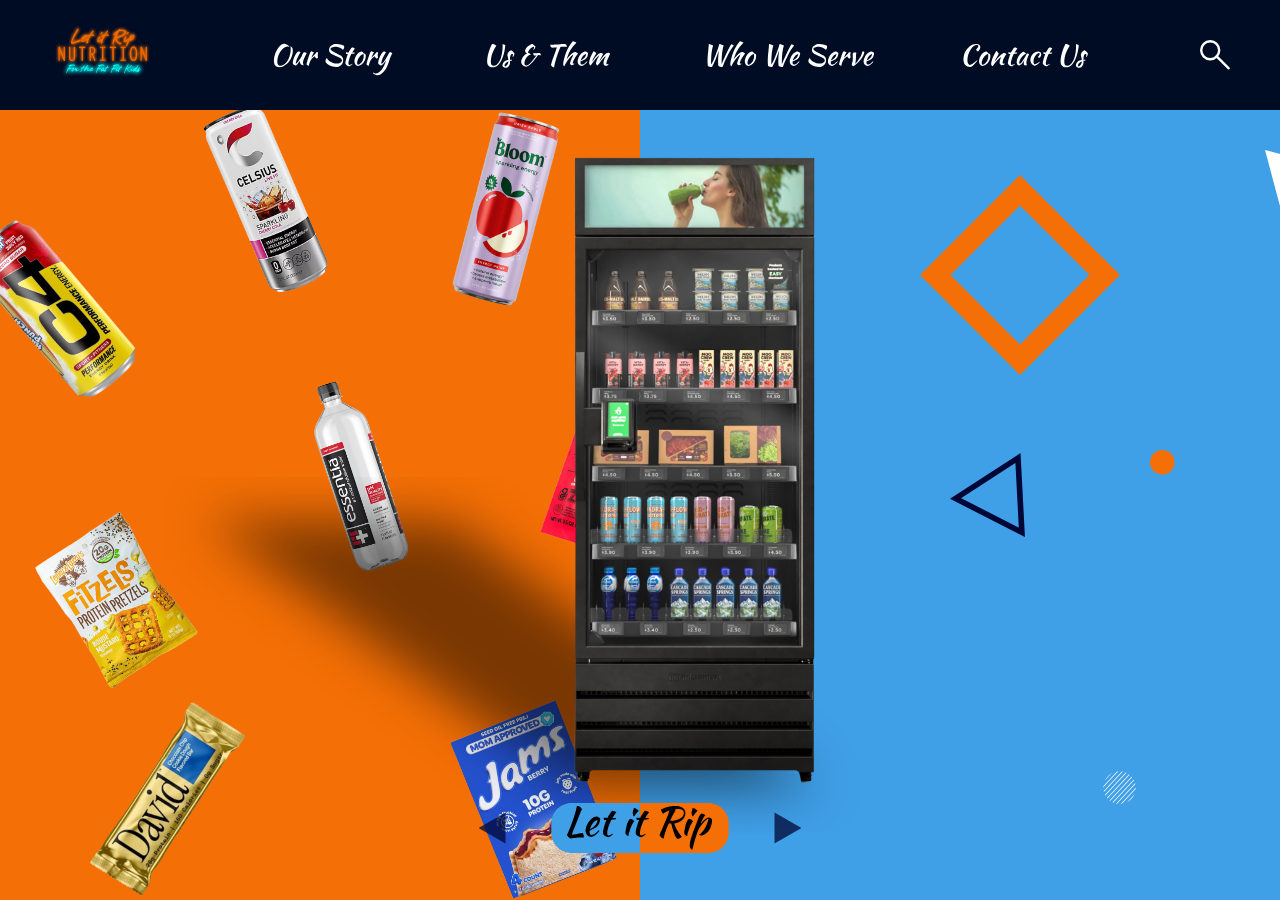
==== index.html @ 04efc296 "Initial commit: Let It Rip Nutrition website Full site with homepage, Our Story, Us & Them, Who We S" ====
<!DOCTYPE html>
<html lang="en">
  <head>
    <meta charset="UTF-8" />
    <meta name="viewport" content="width=device-width, initial-scale=1.0" />
    <title>Let It Rip Nutrition</title>
    <link rel="stylesheet" href="style.css" />
  </head>
  <body>
    <nav class="navbar">
      <!-- Logo linked to Home -->
      <a href="index.html">
        <img src="Layer_1.svg" alt="Let It Rip Logo" class="logo" />
      </a>

      <!-- Group 2 Asset with 4 Clickable Overlay Links -->
      <div class="nav-group-container">
        <img src="Group 2.svg" alt="Navigation Links" class="nav-links-img" />

        <a href="story.html" class="nav-zone zone-1" title="Our Story"></a>
        <a
          href="us-and-them.html"
          class="nav-zone zone-2"
          title="Us and Them"
        ></a>
        <a
          href="who-we-serve.html"
          class="nav-zone zone-3"
          title="Who We Serve"
        ></a>
        <a href="contact.html" class="nav-zone zone-4" title="Contact Us"></a>
      </div>

      <!-- Search Icon -->
      <img src="Magnifying Glass.svg" alt="Search" class="search-icon" />

      <!-- Mobile Hamburger Menu -->
      <button class="hamburger-btn" id="hamburgerBtn" aria-label="Menu">
        <span></span><span></span><span></span>
      </button>
      <div class="mobile-nav-panel" id="mobileNavPanel">
        <a href="story.html">Our Story</a>
        <a href="us-and-them.html">Us &amp; Them</a>
        <a href="who-we-serve.html">Who We Serve</a>
        <a href="contact.html">Contact Us</a>
      </div>
    </nav>

    <script>
      document.getElementById("hamburgerBtn").addEventListener("click", () => {
        document.getElementById("mobileNavPanel").classList.toggle("open");
      });
    </script>

    <!-- Mobile-only hero (hidden on desktop) -->
    <div class="mobile-hero">
      <img
        src="vending-machine.png"
        alt="Let It Rip Vending Machine"
        class="mobile-hero-machine"
      />
      <p class="mobile-hero-tagline">
        Making healthier snacking easier to find.
      </p>
      <div class="mobile-hero-grid">
        <img src="Bloom Apple.png" alt="Bloom" />
        <img src="Celcius Cherry Cola.png" alt="Celsius" />
        <img src="Essentia Water.png" alt="Essentia" />
        <img src="Chomps Beef Stick.png" alt="Chomps" />
        <img src="Fitzels Pretzels.png" alt="Fitzels" />
        <img src="David Blueberry Protien.png" alt="David" />
        <img src="Jams PB&J.png" alt="Jams" />
        <img src="Quest Nacho Cheese 1.png" alt="Quest Protein Chips" />
        <img
          src="Sweet Addisons Cookies 1.png"
          alt="Sweet Addisons Cookies"
        />
      </div>
    </div>

    <img src="tiny-line-circle.svg" class="floating-shape" id="shape-1" />
    <img src="tiny-circle.svg" class="floating-shape" id="shape-2" />
    <img src="orange-bolt.svg" class="floating-shape" id="shape-3" />
    <img src="Isolation_Mode (1).svg" class="floating-shape" id="shape-4" />
    <img src="clear-circle.svg" class="floating-shape" id="shape-5" />
    <img src="blue-triangle.svg" class="floating-shape" id="shape-6" />
    <img src="star.svg" class="floating-shape" id="shape-7" />
    <img src="circle-lines.svg" class="floating-shape" id="shape-8" />
    <img src="orange-square.svg" class="floating-shape" id="shape-9" />
    <img src="triangle.svg" class="floating-shape" id="shape-10" />
    <img src="Isolation_Mode.svg" class="floating-shape" id="shape-11" />
    <img src="lightning.svg" class="floating-shape" id="shape-12" />

    <img src="C4 Hawaiian Punch.png" alt="C4" class="product-float" id="c4" />
    <img src="Jams PB&J.png" alt="Jams" class="product-float" id="jams" />
    <img
      src="David Blueberry Protien.png"
      alt="David Bar"
      class="product-float"
      id="david"
    />
    <img
      src="Chomps Beef Stick.png"
      alt="Chomps"
      class="product-float"
      id="chomps"
    />
    <img
      src="Essentia Water.png"
      alt="Essentia"
      class="product-float"
      id="essentia"
    />
    <img src="Bloom Apple.png" alt="Bloom" class="product-float" id="bloom" />
    <img
      src="Fitzels Pretzels.png"
      alt="Fitzels"
      class="product-float"
      id="fitzels"
    />
    <img
      src="Celcius Cherry Cola.png"
      alt="Celsius"
      class="product-float"
      id="celsius"
    />

    <img
      src="vending-machine.png"
      alt="Let It Rip Vending Machine"
      class="vending-machine"
    />
    <img src="let-it-rip-half.svg" alt="Background" id="let-it-rip-half" />
    <img src="letitrip-bottom.svg" alt="Arrows" id="letitrip-bottom" />
    <img src="let-it-rip.svg" alt="Let It Rip Text" id="letitrip-text" />
  </body>
</html>
---- style.css ----
/* Import Karla Font */
@import url("https://fonts.googleapis.com/css2?family=Karla:wght@400;700&display=swap");

/* Reset and Base Styles */
body,
html {
  margin: 0;
  padding: 0;
  height: 100%;
  width: 100%;
  background: linear-gradient(90deg, #f46f05 50%, #3f9fe7 50%);
  overflow-y: auto;
  font-family: "Karla", sans-serif;
}

/* Prevent oversized fixed-width elements from creating horizontal scroll */
html,
body {
  overflow-x: hidden;
}

/* Force Products Page Body to be Solid Blue and Scrollable */
body.products-page {
  background: #3f9fe7 !important;
  background-color: #3f9fe7 !important;
  overflow-y: auto !important;
  overflow-x: hidden !important;
  min-height: 100vh !important;
  height: auto !important;
  contain: paint;
  -webkit-overflow-scrolling: touch;
}

/* Navbar */
.navbar {
  display: flex;
  justify-content: space-between;
  align-items: center;
  padding: 20px 50px;
  background-color: #000c24;
  position: absolute;
  top: 0;
  width: 100%;
  z-index: 100;
  box-sizing: border-box;
}

/* Link and Image Styling for Nav */
.navbar a {
  display: flex;
  align-items: center;
  text-decoration: none;
}

.navbar img {
  border: none;
  outline: none;
}

.logo {
  height: 70px;
}
.search-icon {
  height: 30px;
  cursor: pointer;
}

/* Group 2 Navigation Container & Image */
.nav-group-container {
  position: relative;
  display: inline-flex;
  align-items: center;
}

.nav-links-img {
  height: 42px;
  width: auto;
  display: block;
}

/* Transparent Click Zones Layered Over Group 2.svg */
.nav-zone {
  position: absolute;
  top: 0;
  height: 100%;
  width: 25%;
  cursor: pointer;
}

.zone-1 {
  left: 0%;
} /* Our Story */
.zone-2 {
  left: 25%;
} /* Us and Them */
.zone-3 {
  left: 50%;
} /* Who We Serve */
.zone-4 {
  left: 75%;
} /* Contact Us */

/* Vending Machine */
.vending-machine {
  position: absolute;
  top: 55%;
  left: 40%;
  transform: translate(-50%, -50%);
  height: 75vh;
  z-index: 10;
}

/* Shapes & Products */
.product-float {
  position: absolute;
  height: 200px;
  z-index: 5;
}
.floating-shape {
  position: absolute;
  z-index: 2;
  pointer-events: none;
}

#shape-7 {
  top: 256px;
  left: 1600px;
  width: 150px;
  height: 200px;
}
#shape-8 {
  top: 250px;
  left: 1200px;
  width: 300px;
  height: 350px;
}
#shape-6 {
  top: 420px;
  left: 950px;
  width: 75px;
  height: 150px;
}
#shape-4 {
  top: 480px;
  left: 1630px;
  width: 96px;
  height: 266px;
}
#shape-5 {
  top: 500px;
  left: 1500px;
  width: 100px;
  height: 100px;
}
#shape-11 {
  top: 60px;
  left: 1610px;
  width: 142px;
  height: 180px;
}
#shape-10 {
  top: 150px;
  left: 1250px;
  width: 150px;
  height: 120px;
}
#shape-9 {
  top: 175px;
  left: 920px;
  width: 200px;
  height: 200px;
}
#shape-3 {
  top: 700px;
  left: 1500px;
  width: 80px;
  height: 200px;
}
#shape-1 {
  top: 750px;
  left: 1080px;
  width: 75px;
  height: 80px;
}
#shape-2 {
  top: 450px;
  left: 1150px;
  width: 25px;
  height: 25px;
}
#shape-12 {
  top: 600px;
  left: 1250px;
  width: 150px;
  height: 100px;
}

/* Bottom Layered Elements */
#let-it-rip-half {
  position: absolute;
  top: 92%;
  left: 50%;
  transform: translate(-50%, -50%);
  z-index: 14;
  width: 323px;
  height: 50px;
}
#letitrip-bottom {
  position: absolute;
  top: 92%;
  left: 50%;
  transform: translate(-50%, -50%);
  width: 323px;
  height: 50px;
  z-index: 15;
}
#letitrip-text {
  position: absolute;
  top: 92%;
  left: 50%;
  transform: translate(-50%, -50%);
  height: 45px;
  width: auto;
  z-index: 16;
}

/* Product Positioning */
#essentia {
  top: 375px;
  left: 300px;
}
#c4 {
  top: 206px;
  left: 0px;
  transform: rotate(-10deg);
}
#bloom {
  top: 110px;
  left: 450px;
}
#celsius {
  top: 100px;
  left: 200px;
}
#jams {
  top: 700px;
  left: 450px;
}
#chomps {
  top: 348px;
  left: 540px;
}
#fitzels {
  top: 500px;
  left: 20px;
  transform: rotate(-8.76deg);
}
#david {
  top: 700px;
  left: 85px;
}

/* --- Story Page Styles --- */
.story-page {
  background-color: #3f9fe7;
  overflow-y: auto;
  overflow-x: hidden;
}

.story-container {
  display: flex;
  align-items: flex-start;
  justify-content: space-between;
  padding: 50px 5% 50px 5%;
  gap: 60px;
  min-height: 100vh;
}

.text-content {
  flex: 1;
  color: #ffffff;
  font-family: "Karla", sans-serif;
  max-width: 600px;
}

.text-content p {
  line-height: 1.6;
  font-size: 1.3rem;
  margin-bottom: 20px;
}

.image-content {
  flex: 0 0 40%;
}

.image-content img {
  width: 100%;
  height: auto;
  border-radius: 12px;
}

/* --- Contact Page Styles --- */
.contact-form-section {
  background: #3f9fe7;
  padding: 40px 8% 100px;
  text-align: center;
}

.contact-intro {
  color: #ffffff;
  font-family: "Karla", sans-serif;
  font-size: 1.3rem;
  line-height: 1.6;
  max-width: 800px;
  margin: 0 auto 30px;
}

.contact-divider {
  height: 9px;
  max-width: 769px;
  width: 100%;
  margin: 0 auto 30px;
  background: #f46f05;
  border-radius: 4.5px;
}

.contact-subtext {
  color: #ffffff;
  font-family: "Karla", sans-serif;
  font-size: 1.2rem;
  line-height: 1.6;
  max-width: 700px;
  margin: 0 auto 30px;
}

.contact-form {
  display: flex;
  flex-direction: column;
  align-items: center;
  gap: 22px;
  max-width: 537px;
  margin: 0 auto;
}

.contact-form input,
.contact-form textarea {
  width: 100%;
  border: none;
  border-radius: 25px;
  padding: 22px 28px;
  font-family: "Karla", sans-serif;
  font-size: 1.1rem;
  font-weight: 700;
  color: #000c24;
  box-sizing: border-box;
}

.contact-form textarea {
  resize: vertical;
  min-height: 100px;
  font-weight: 400;
}

.contact-form input::placeholder,
.contact-form textarea::placeholder {
  color: #000c24;
  font-weight: 700;
  opacity: 0.85;
}

.contact-submit {
  background: #000c24;
  color: #ffffff;
  border: none;
  border-radius: 25px;
  padding: 18px 50px;
  font-family: "Karla", sans-serif;
  font-weight: 700;
  font-size: 1.1rem;
  cursor: pointer;
  margin-top: 10px;
}

.contact-submit:hover {
  opacity: 0.85;
}

/* --- Products Page Styles --- */
.products-container {
  padding: 150px 10% 50px 10%;
  color: #ffffff;
  font-family: "Karla", sans-serif;
  min-height: 100vh;
}

.products-container h1 {
  font-size: 3.5rem;
  margin-bottom: 20px;
}

.products-container p {
  font-size: 1.3rem;
  line-height: 1.6;
}

/* --- Products Showcase Page Styles --- */
.products-section-wrap {
  background: #3f9fe7;
  width: 100%;
}

.products-showcase {
  position: relative;
  width: 100%;
  max-width: 1200px;
  margin: 0 auto;
  padding-top: 20px;
  padding-bottom: 100px;
  will-change: transform;
  transform: translateZ(0);
}


.product-item {
  position: absolute;
  display: flex;
  align-items: center;
  gap: 40px;
  width: 80%;
  contain: layout style;
}

.prod-text {
  color: #ffffff;
  font-family: "Karla", sans-serif;
}

.prod-text h2 {
  font-size: 2rem;
  margin-bottom: 10px;
  font-style: italic;
}

.prod-text p {
  font-size: 1rem;
  line-height: 1.5;
  max-width: 600px;
}

/* Larger, bolder text styling for the bottom product list */
.additional-offerings p {
  font-size: 1.4rem;
  font-weight: bold;
  letter-spacing: 0.5px;
  text-shadow: 0 2px 4px rgba(0, 0, 0, 0.2);
}

/* --- Us & Them Page Styles --- */
.compare-showcase {
  padding: 60px 4% 100px;
  max-width: 1600px;
  margin: 0 auto;
}


.compare-viewport {
  overflow: hidden;
}

.compare-track {
  display: flex;
  transition: transform 0.4s ease;
}

.compare-pair {
  display: flex;
  gap: 60px;
  flex: 0 0 100%;
}

.compare-card {
  flex: 1;
  border-radius: 30px;
  padding: 60px 50px 50px;
  text-align: center;
  color: #ffffff;
  font-family: "Karla", sans-serif;
  box-shadow: 0 10px 25px rgba(0, 0, 0, 0.2);
}

.compare-card.us-card {
  background: #f16a00;
}

.compare-card.them-card {
  background: #3f9fe7;
}

.compare-img-wrap {
  width: 280px;
  height: 280px;
  margin: 0 auto 30px;
  background: #000736;
  border-radius: 30px;
  box-shadow: 0 14px 20px rgba(0, 0, 0, 0.25);
  display: flex;
  align-items: center;
  justify-content: center;
  overflow: hidden;
  transform: rotate(10deg);
}

.them-card .compare-img-wrap {
  transform: rotate(-10deg);
}

.compare-img-wrap img {
  width: 72%;
  height: auto;
  transform: rotate(-10deg);
}

.them-card .compare-img-wrap img {
  transform: rotate(10deg);
}

.compare-label {
  font-style: italic;
  font-size: 1.8rem;
  margin: 10px 0 6px;
}

.compare-card h3 {
  font-size: 1.7rem;
  margin: 4px 0 18px;
}

.compare-card ul {
  list-style: none;
  padding: 0;
  margin: 0;
  font-size: 1.15rem;
  line-height: 1.8;
}

.compare-nav {
  display: flex;
  align-items: center;
  justify-content: center;
  gap: 20px;
  margin-top: 50px;
}

.compare-arrow {
  background: none;
  border: none;
  color: #000c24;
  font-size: 2.2rem;
  line-height: 1;
  cursor: pointer;
  padding: 8px;
}

.compare-arrow:hover {
  opacity: 0.7;
}

.swipe-hint {
  font-style: italic;
  color: #000c24;
  font-size: 1.4rem;
  font-family: "Karla", sans-serif;
}

/* Vending Machine Us vs Them Comparison Table */
.vending-compare {
  max-width: 1100px;
  margin: 100px auto 0;
}

.vending-compare-card {
  background: #3f9fe7;
  border-radius: 30px;
  padding: 50px 60px 60px;
  color: #ffffff;
  font-family: "Karla", sans-serif;
  box-shadow: 0 10px 25px rgba(0, 0, 0, 0.2);
}

.vending-compare-images {
  display: flex;
  gap: 40px;
  margin-bottom: 10px;
}

.vending-compare-col {
  flex: 1;
  display: flex;
  align-items: flex-end;
  justify-content: center;
}

.vending-compare-col img {
  height: 420px;
  width: auto;
  max-width: 100%;
}

.vending-compare-row {
  display: flex;
  gap: 40px;
  padding: 20px 0;
  border-top: 3px solid #f46f05;
  border-radius: 3px;
}

.vending-compare-row span {
  flex: 1;
  text-align: center;
  font-size: 1.1rem;
  line-height: 1.5;
}

.vending-compare-labels {
  border-top: none;
  padding-bottom: 0;
}

.vending-compare-labels .compare-label {
  flex: 1;
  text-align: center;
  margin: 0;
}

.vending-compare-headers {
  border-top: none;
  padding-top: 0;
}

.vending-compare-headers h3 {
  flex: 1;
  text-align: center;
  font-size: 1.6rem;
  margin: 0;
}

/* Shared Page Title Bar (navy bar + orange script title image) */
.page-title-bar {
  background: #000736;
  margin-top: 110px;
  min-height: 93px;
  display: flex;
  align-items: center;
  justify-content: center;
  padding: 15px 20px;
  box-sizing: border-box;
}

/* --- Who We Serve Page Styles --- */
.serve-grid {
  background: #f46f05;
  padding: 60px 8% 90px;
  display: grid;
  grid-template-columns: 1fr 1fr;
  gap: 45px 60px;
}

.serve-item {
  display: flex;
  align-items: center;
  gap: 20px;
}

.serve-item.full-width {
  grid-column: 1 / -1;
  justify-content: center;
}

.serve-icon {
  width: 70px;
  height: 70px;
  flex-shrink: 0;
}

.serve-icon img {
  width: 100%;
  height: 100%;
  object-fit: contain;
}

.serve-item h3 {
  color: #ffffff;
  font-family: "Karla", sans-serif;
  font-size: 1.3rem;
  line-height: 1.25;
  margin: 0;
}

/* Why Partner With Let It Rip Section */
.partner-section {
  background: #f46f05;
  padding: 50px 8% 100px;
}

.partner-divider {
  height: 40px;
  max-width: 995px;
  width: 100%;
  margin: 0 auto 50px;
  background: #3f9fe7;
  border-radius: 20px;
}

.partner-heading {
  color: #ffffff;
  font-family: "Karla", sans-serif;
  font-weight: 700;
  font-size: 2.4rem;
  text-align: center;
  margin: 0 0 15px;
}

.partner-subtext {
  color: #ffffff;
  font-family: "Karla", sans-serif;
  font-size: 1.1rem;
  line-height: 1.6;
  text-align: center;
  max-width: 700px;
  margin: 0 auto 60px;
}

.benefit-grid {
  display: grid;
  grid-template-columns: 1fr 1fr;
  gap: 55px 60px;
  max-width: 1300px;
  margin: 0 auto;
}

.benefit-card {
  display: flex;
  align-items: center;
}

.benefit-number {
  height: 170px;
  width: auto;
  flex-shrink: 0;
  margin-right: -25px;
  z-index: 2;
  position: relative;
}

.benefit-box {
  flex: 1;
  background: #3f9fe7;
  border-radius: 25px;
  padding: 30px 30px 30px 55px;
  box-shadow: 0 10px 20px rgba(0, 0, 0, 0.15);
}

.benefit-box h3 {
  color: #ffffff;
  font-family: "Karla", sans-serif;
  font-size: 1.4rem;
  margin: 0 0 10px;
}

.benefit-box p {
  color: #ffffff;
  font-family: "Karla", sans-serif;
  font-size: 0.95rem;
  line-height: 1.5;
  margin: 0;
}

@media (max-width: 800px) {
  .benefit-grid {
    grid-template-columns: 1fr;
  }
}

/* Hamburger button (hidden on desktop by default) */
.hamburger-btn {
  display: none;
  flex-direction: column;
  justify-content: center;
  gap: 5px;
  width: 34px;
  height: 34px;
  background: none;
  border: none;
  cursor: pointer;
  padding: 0;
}

.hamburger-btn span {
  display: block;
  width: 100%;
  height: 3px;
  background: #ffffff;
  border-radius: 2px;
}

/* Mobile nav dropdown panel (hidden unless .open, and only shown on mobile) */
.mobile-nav-panel {
  display: none;
  position: absolute;
  top: 100%;
  left: 0;
  width: 100%;
  flex-direction: column;
  background: #000c24;
  z-index: 99;
}

.mobile-nav-panel a {
  color: #ffffff;
  font-family: "Karla", sans-serif;
  font-style: italic;
  font-size: 1.2rem;
  text-decoration: none;
  text-align: center;
  padding: 16px;
  border-top: 1px solid rgba(255, 255, 255, 0.15);
}

/* Mobile-only hero (hidden on desktop by default) */
.mobile-hero {
  display: none;
}

/* Mobile-only Us & Them vending comparison (hidden on desktop by default) */
.vending-compare-mobile {
  display: none;
}

/* ============ Mobile Responsive Styles ============ */
@media (max-width: 800px) {
  /* Shared page title bar */
  .page-title-bar img {
    max-width: 85%;
    height: auto;
  }

  /* Us & Them comparison cards */
  .compare-showcase {
    padding: 30px 5% 60px;
  }

  .compare-pair {
    flex-direction: column;
    gap: 30px;
  }

  .compare-img-wrap {
    width: 200px;
    height: 200px;
  }

  /* Vending machine comparison: swap the desktop table for two clean cards */
  .vending-compare {
    display: none;
  }

  .vending-compare-mobile {
    display: flex;
    flex-direction: column;
    gap: 40px;
    padding: 0 5%;
    margin-top: 50px;
  }

  .vending-mobile-card {
    border-radius: 30px;
    padding: 30px 24px 34px;
    text-align: center;
    color: #ffffff;
    font-family: "Karla", sans-serif;
    box-shadow: 0 10px 25px rgba(0, 0, 0, 0.2);
  }

  .vending-mobile-card.us-card {
    background: #f16a00;
  }

  .vending-mobile-card.them-card {
    background: #3f9fe7;
  }

  .vending-mobile-card img {
    width: 68%;
    max-width: 230px;
    height: auto;
    margin-bottom: 16px;
  }

  .vending-mobile-img {
    transform: translateX(-26.2%);
  }

  .vending-mobile-card h3 {
    font-size: 1.5rem;
    margin: 0 0 18px;
  }

  .vending-mobile-card ul {
    list-style: none;
    padding: 0;
    margin: 0;
    text-align: left;
  }

  .vending-mobile-card li {
    padding: 12px 0;
    border-top: 2px solid rgba(255, 255, 255, 0.35);
    font-size: 1rem;
    line-height: 1.4;
  }

  .vending-mobile-card li:last-child {
    border-bottom: 2px solid rgba(255, 255, 255, 0.35);
  }

  /* Who We Serve icon grid */
  .serve-grid {
    grid-template-columns: 1fr;
    gap: 30px;
    padding: 40px 8% 60px;
  }

  /* Our Story */
  .story-page {
    /* Must use the shorthand here, not background-color: the base rule
       sets a background-image (gradient) that background-color alone
       can't clear, which is why the split was still showing through. */
    background: #3f9fe7;
  }

  .story-container {
    flex-direction: column;
    padding: 30px 6% 40px;
    gap: 30px;
  }

  .image-content {
    flex: 0 0 auto;
    width: 100%;
  }

  .text-content {
    max-width: 100%;
  }

  /* Contact form */
  .contact-form-section {
    padding: 30px 6% 60px;
  }

  .contact-form {
    max-width: 100%;
  }

  /* Navbar / hamburger menu */
  .navbar {
    padding: 14px 20px;
  }

  .logo {
    height: 58px;
  }

  /* Mobile navbar is shorter (58px logo + 14px padding) than the desktop
     one this margin was originally sized for, which left a gap above the
     title bar showing the page background through. */
  .page-title-bar {
    margin-top: 86px;
  }

  .nav-group-container,
  .search-icon {
    display: none;
  }

  .hamburger-btn {
    display: flex;
  }

  .mobile-nav-panel.open {
    display: flex;
  }

  /* Homepage hero: swap the scattered desktop layout for a clean mobile stack */
  html,
  body {
    height: auto;
  }

  .floating-shape,
  .product-float,
  .vending-machine,
  #let-it-rip-half,
  #letitrip-bottom,
  #letitrip-text {
    display: none;
  }

  .mobile-hero {
    display: flex;
    flex-direction: column;
    align-items: center;
    padding: 110px 24px 60px;
    text-align: center;
  }

  .mobile-hero-machine {
    width: 68%;
    max-width: 300px;
    height: auto;
    margin-bottom: 24px;
    /* Source image has a large shadow baked into its left side, which
       throws off visual centering; this nudges the actual machine back
       to center without affecting the desktop image at all. */
    transform: translateX(-26.2%);
  }

  .mobile-hero-tagline {
    color: #ffffff;
    font-family: "Karla", sans-serif;
    font-style: italic;
    font-weight: 700;
    font-size: 1.7rem;
    line-height: 1.4;
    max-width: 320px;
    margin: 0 0 30px;
  }

  .mobile-hero-grid {
    display: grid;
    grid-template-columns: repeat(3, 1fr);
    gap: 14px;
    width: 100%;
    max-width: 380px;
  }

  .mobile-hero-grid img {
    width: 100%;
    height: 110px;
    object-fit: contain;
    background: rgba(255, 255, 255, 0.12);
    border-radius: 14px;
    padding: 12px;
    box-sizing: border-box;
  }
}
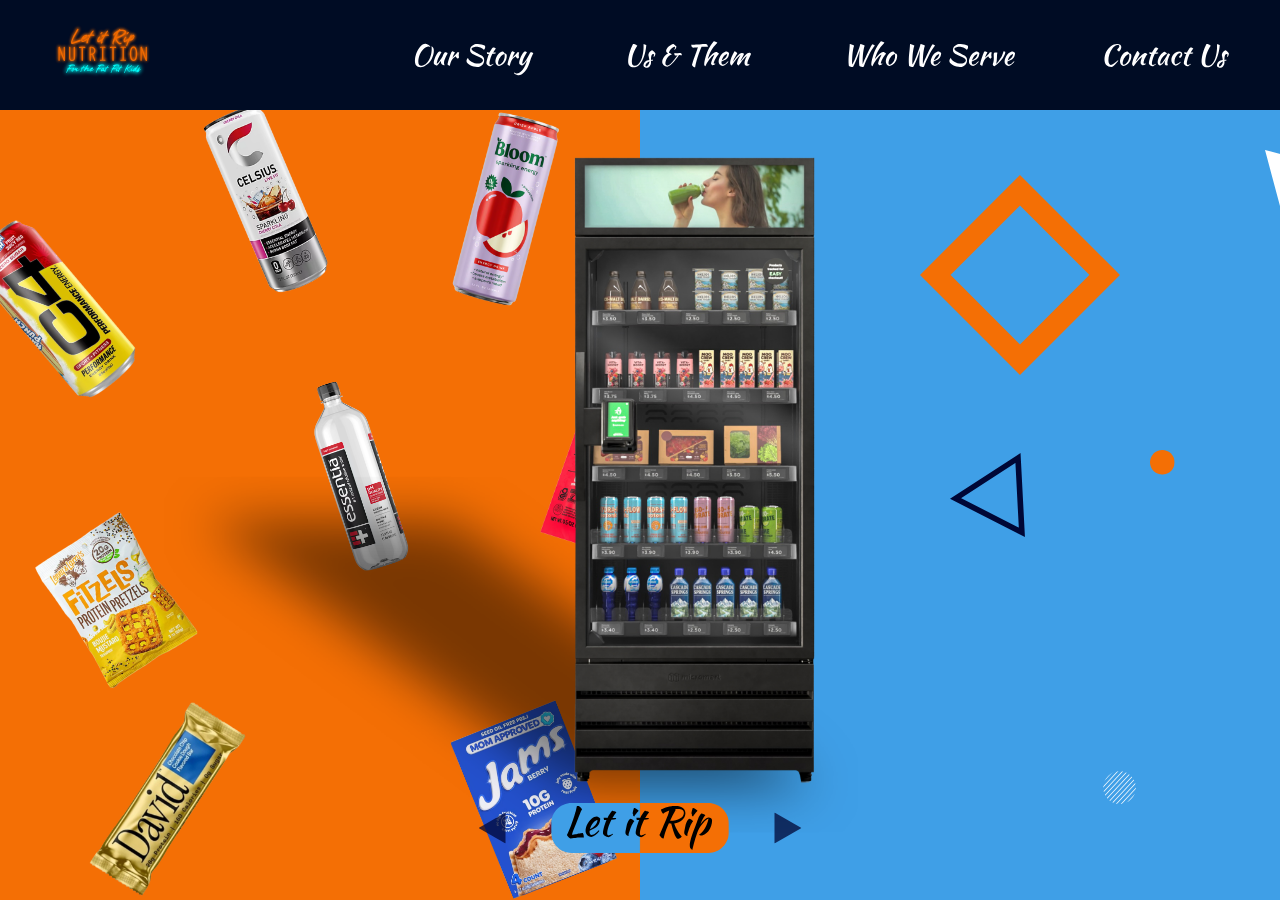
==== commit 02535b67: "Remove non-functional search icon from desktop nav The search icon had no actual search functionalit" ====
--- a/index.html
+++ b/index.html
@@ -30,9 +30,6 @@
         ></a>
         <a href="contact.html" class="nav-zone zone-4" title="Contact Us"></a>
       </div>
-
-      <!-- Search Icon -->
-      <img src="Magnifying Glass.svg" alt="Search" class="search-icon" />
 
       <!-- Mobile Hamburger Menu -->
       <button class="hamburger-btn" id="hamburgerBtn" aria-label="Menu">
--- a/style.css
+++ b/style.css
@@ -60,11 +60,6 @@
 .logo {
   height: 70px;
 }
-.search-icon {
-  height: 30px;
-  cursor: pointer;
-}
-
 /* Group 2 Navigation Container & Image */
 .nav-group-container {
   position: relative;
@@ -978,8 +973,7 @@
     margin-top: 86px;
   }
 
-  .nav-group-container,
-  .search-icon {
+  .nav-group-container {
     display: none;
   }
 
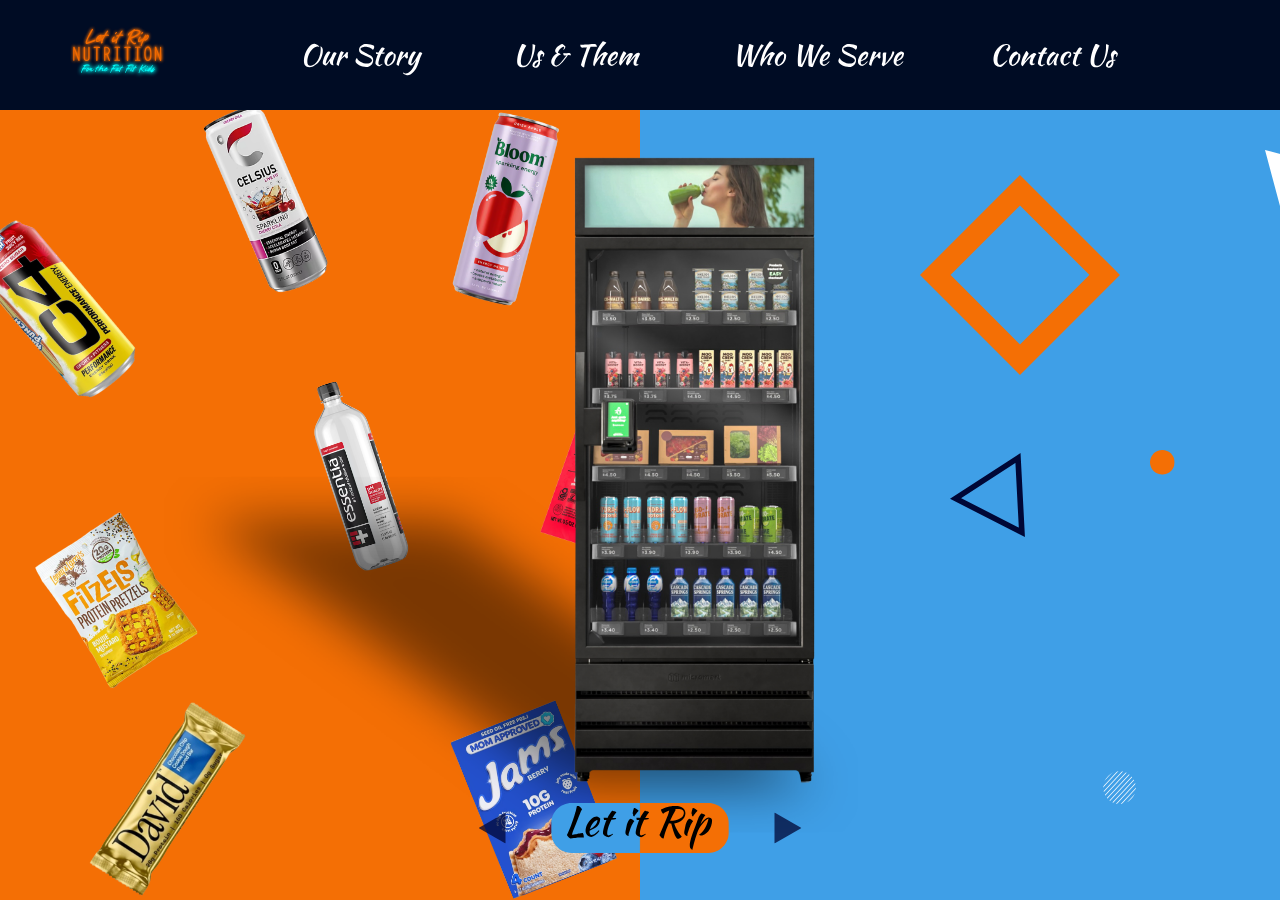
==== commit f41f81b2: "Inline the logo SVG instead of referencing it as an img The logo's neon-glow filter was rendering so" ====
--- a/index.html
+++ b/index.html
@@ -10,7 +10,60 @@
     <nav class="navbar">
       <!-- Logo linked to Home -->
       <a href="index.html">
-        <img src="Layer_1.svg" alt="Let It Rip Logo" class="logo" />
+        <svg width="138" height="89" viewBox="0 0 138 89" fill="none" xmlns="http://www.w3.org/2000/svg" class="logo" role="img" aria-label="Let It Rip Logo">
+        <g filter="url(#filter0_d_1_82)">
+        <path d="M87.27 30.4C84.92 29.11 83.9 26.86 82.57 24.51C81.73 26.05 81.05 27.61 80.49 29.28L80.63 30.85C80.65 31.08 80.03 31.31 79.83 31.21C77.7 30.17 80.99 23.26 82.16 20.81L84.24 16.47C82.99 16.9 82.14 17.83 81.7 19.03C81.54 19.46 81.26 19.67 80.82 19.57C79.88 19.37 80.38 17.81 81.55 16.47C82.72 15.13 84.38 14.27 85.95 13.28C86.63 12.85 87.27 12.01 87.96 11.63C88.1 11.55 88.64 11.5 88.72 11.63L89.13 12.32L92.62 12.38C93.44 12.39 94.36 12.72 95.04 13.11C96.19 13.78 96.61 15.01 96.2 16.25C95.82 17.41 95.01 18.37 94.03 19.13C92.58 20.26 91.03 21.16 89.32 21.86L84.19 23.95C84.9 25.63 85.74 27.21 87.05 28.4C88.75 29.94 89.94 28.4 90.49 29.04C90.63 29.21 90.64 29.77 90.49 29.95C89.68 30.87 88.42 30.88 87.26 30.41L87.27 30.4ZM92.07 18.04C93.25 17.23 94.89 16.06 94.5 15.09C94.13 14.17 91.94 14.05 90.46 14.09C86.91 14.19 87.1 15.27 85.52 18.05C84.79 19.33 84.09 20.6 83.7 22.02C86.77 20.9 89.39 19.58 92.07 18.04Z" fill="#F16A00"/>
+        <path d="M46.04 29.04C46.14 27.64 46.62 26.51 47.14 25.23L43.95 27.17C42.33 28.16 40.11 28.41 39.65 27.01C38.41 23.21 44.04 17.7 46.39 18.84C46.87 19.07 47.1 19.6 47.14 20.1C47.66 19.07 49.4 19.02 50.67 18.74C51.65 17.26 53.81 13.2 54.73 13.45C54.97 13.52 55.24 14.08 55.08 14.34L52.57 18.47C53.77 18.5 54.69 18.45 55.71 18.69C56.15 18.8 56.3 19.65 56.06 20.05L53 20.13C52.43 20.15 51.49 20.32 51.1 20.71C49.94 22.4 49.24 24.2 48.37 26C48.03 26.7 48.01 27.13 48.18 27.89C48.35 28.65 47.53 29.64 46.84 29.88C46.4 30.03 46.01 29.49 46.04 29.03V29.04ZM45.06 24.96L48.36 22.83L49.43 20.83L48.14 21.15C47.97 21.19 47.52 21.18 47.41 21.04C47.3 20.9 47.24 20.62 47.16 20.3C46.82 21.21 46.23 22.04 45.44 22.69C44.16 23.74 42.69 24.85 41.38 24.04L40.87 25.21C40.78 25.42 40.95 25.89 41.1 26.04C41.77 26.7 43.84 25.76 45.06 24.97V24.96ZM44.45 20.69C43.96 20.99 43.26 21.63 42.97 22.22C45.18 21.51 45.15 20.26 44.45 20.69Z" fill="#F16A00"/>
+        <path d="M122.69 51.36C122.69 51.84 122.08 52.03 121.82 52.01C121.45 51.98 121.08 51.76 120.93 51.33L116.17 38.2L116.06 51.19C116.06 51.63 115.68 51.95 115.3 51.95C114.92 51.95 114.59 51.63 114.59 51.17L114.62 34.76C114.62 34.41 115.08 34.08 115.33 34.04C115.63 33.99 116.17 34.1 116.3 34.44L121.18 47.81L121.15 34.76C121.15 34.38 121.66 34.05 121.94 34.08C122.31 34.12 122.65 34.44 122.65 34.87L122.7 51.36H122.69Z" fill="#F16A00"/>
+        <path d="M18.89 51.36C18.89 51.84 18.28 52.03 18.02 52.01C17.66 51.98 17.28 51.76 17.13 51.33L12.37 38.2L12.26 51.19C12.26 51.63 11.88 51.95 11.5 51.95C11.12 51.95 10.79 51.63 10.79 51.17L10.82 34.76C10.82 34.41 11.27 34.08 11.53 34.04C11.83 33.99 12.37 34.1 12.49 34.44L17.37 47.81L17.34 34.76C17.34 34.38 17.85 34.05 18.13 34.08C18.5 34.12 18.84 34.44 18.84 34.87L18.89 51.36Z" fill="#F16A00"/>
+        <path d="M110.06 46.95C109.69 49.27 108.63 51.85 106.32 52.2C103.7 52.59 102.04 50.07 101.53 47.33C100.89 43.94 100.92 38.68 102.54 35.72C103.56 33.86 105.9 33.08 107.68 34.3C110.5 36.23 110.65 43.39 110.08 46.95H110.06ZM108.41 39.13C108.17 37.52 107.34 35.41 105.85 35.4C102.37 35.38 102.61 43.68 103.22 47.12C103.49 48.64 104.24 50.43 105.6 50.52C109.06 50.74 108.92 42.59 108.41 39.14V39.13Z" fill="#F16A00"/>
+        <path d="M31.67 34.66V48.25C31.67 49.42 31.27 50.54 30.49 51.33C29.07 52.76 25.81 52.43 24.76 50.63C24.33 49.9 24.13 48.98 24.13 48.09V34.76C24.13 34.28 24.59 33.91 24.93 33.91C25.47 33.91 25.8 34.27 25.8 34.85V47.99C25.8 48.49 25.92 49.04 26.06 49.46C26.35 50.32 27.09 50.66 27.94 50.66C29.1 50.66 29.93 49.87 29.93 48.63L29.95 34.74C29.95 34.3 30.34 33.96 30.67 33.92C31 33.88 31.66 34.11 31.66 34.67L31.67 34.66Z" fill="#F16A00"/>
+        <path d="M56.02 51.89L53.22 44.29L51.7 44.46V51.38C51.69 51.81 51.24 52.15 50.89 52.13C50.52 52.11 50.13 51.79 50.13 51.32V34.86C50.13 34.24 50.53 33.95 51.08 33.91C53.9 33.7 56.45 34.53 57.29 37.29C57.9 39.92 57.17 42.81 54.56 43.98L57.35 50.93C57.49 51.28 57.33 51.66 57.16 51.9C56.99 52.14 56.16 52.3 56.01 51.89H56.02ZM54.05 35.74C53.34 35.45 52.56 35.39 51.75 35.4L51.7 42.93C53.03 42.89 54.26 42.58 55.11 41.64C56.38 40.22 56.41 36.7 54.05 35.74Z" fill="#F16A00"/>
+        <path d="M97.58 33.11C97.51 33.3 97.03 33.4 96.89 33.3C96.73 33.19 96.45 32.77 96.49 32.55C96.97 30.24 97.94 28.19 98.8 25.88C97.16 26.9 95.05 28.78 93.74 27.93C92.43 27.08 93.54 23.74 94.75 21.97C95.08 21.49 95.59 21.07 96.2 21.04C96.39 21.03 96.72 21.35 96.73 21.53C96.74 21.71 96.65 22.09 96.52 22.27C95.67 23.46 94.19 25.99 94.85 26.28C95.77 26.68 99.26 24.03 100.32 22.63C100.97 21.22 101.64 19.98 102.54 18.7C102.76 18.61 103.15 18.6 103.31 18.74C103.89 19.26 102.97 19.93 102.83 20.7L104.8 19.08C105.07 18.86 105.82 18.78 106.11 18.94C106.65 19.23 106.95 19.9 106.94 20.5C106.92 22.21 106.02 23.68 104.83 24.85C103.64 26.02 102.27 26.77 100.99 25.79C100.14 26.91 99.38 28.1 98.9 29.43L97.58 33.11ZM105.19 22.27C105.52 21.76 105.7 21.25 105.66 20.59C105.04 20.63 104.62 20.89 104.2 21.3C103.32 22.17 102.46 23.09 101.84 24.18C102.67 25.01 104.39 23.49 105.19 22.27Z" fill="#F16A00"/>
+        <path d="M65.02 26.23C63.5 27.22 61.47 28.76 60.39 27.88C58.71 26.51 61.41 20.46 63.06 21.07C63.28 21.15 63.56 21.66 63.43 21.88L61.69 24.85C61.43 25.28 61.34 25.91 61.61 26.36C63.13 26.14 65.52 24.39 66.38 23.28C66.95 22.55 67.32 21.65 67.72 20.84C66.99 20.99 66.56 21.18 65.97 21.14C65.62 21.11 65.5 20.49 65.55 20.15C65.59 19.86 65.91 19.45 66.33 19.35L69.02 18.72C69.96 17.26 72.18 13.17 73.05 13.47C73.28 13.55 73.57 14.09 73.42 14.33L70.9 18.46C72.16 18.52 73.12 18.4 74.12 18.73C74.54 18.87 74.65 19.8 74.34 20.06L71.45 20.11C70.8 20.12 70.13 20.33 69.5 20.54C68.33 22.35 67.52 24.23 66.63 26.18C66.42 26.65 66.3 27.03 66.47 27.55C66.8 28.58 65.67 29.94 64.92 29.89C64.6 29.87 64.27 29.18 64.35 28.86L65.01 26.22L65.02 26.23Z" fill="#F16A00"/>
+        <path d="M38.43 25.09C38.81 25.32 38.95 26.04 38.83 26.48C38.73 26.83 38.28 27.12 37.82 27.3C34.75 28.49 31.7 29.51 28.55 30.51C28 30.68 27.33 30.51 27.02 30.05C26.57 29.37 26.53 28.55 26.72 27.77C27.84 23.33 31.1 17.08 33.59 13.11C34.06 12.36 34.59 11.69 35.24 11.12C35.54 11.23 35.86 11.47 35.91 11.69C35.97 11.96 35.9 12.46 35.75 12.73L30.34 22.46C29.6 23.79 28.09 27.38 28.43 28.17C28.51 28.35 29.04 28.39 29.25 28.31L35.1 26.03C36.17 25.61 37.16 25.33 38.42 25.08L38.43 25.09Z" fill="#F16A00"/>
+        <path d="M69.63 51.95H63.99C63.63 51.96 63.28 51.68 63.22 51.36C63.16 51.04 63.47 50.54 63.84 50.54L65.88 50.51L65.94 35.38L63.84 35.36C63.53 35.36 63.2 34.91 63.19 34.64C63.19 34.25 63.55 33.93 63.98 33.93H69.56C69.87 33.93 70.23 34.27 70.28 34.51C70.33 34.78 70.02 35.34 69.71 35.34L67.55 35.38L67.52 50.48L69.7 50.56C69.95 50.56 70.28 51.03 70.28 51.26C70.28 51.49 69.95 51.95 69.61 51.95H69.63Z" fill="#F16A00"/>
+        <path d="M95.58 51.95H89.94C89.58 51.96 89.23 51.68 89.17 51.36C89.11 51.04 89.42 50.54 89.79 50.54L91.83 50.51L91.89 35.38L89.79 35.36C89.48 35.36 89.15 34.91 89.14 34.64C89.14 34.25 89.5 33.93 89.93 33.93H95.51C95.82 33.93 96.18 34.27 96.23 34.51C96.28 34.78 95.97 35.34 95.66 35.34L93.5 35.38L93.47 50.48L95.65 50.56C95.9 50.56 96.23 51.03 96.23 51.26C96.23 51.49 95.9 51.95 95.56 51.95H95.58Z" fill="#F16A00"/>
+        <path d="M41.74 51.09C41.74 51.69 41.33 52 40.91 52.03C40.46 52.06 39.95 51.72 39.95 51.16V35.69L37.77 35.67C37.26 35.67 36.82 35.38 36.77 34.88C36.72 34.44 37.1 33.88 37.65 33.88L43.91 33.9C44.47 33.9 44.84 34.27 44.87 34.78C44.89 35.21 44.52 35.69 44 35.7L41.74 35.74V51.09Z" fill="#F16A00"/>
+        <path d="M80.73 51.09C80.73 51.69 80.32 52 79.9 52.03C79.45 52.06 78.94 51.72 78.94 51.16V35.69L76.76 35.67C76.25 35.67 75.81 35.38 75.76 34.88C75.71 34.44 76.09 33.88 76.64 33.88L82.9 33.9C83.46 33.9 83.83 34.27 83.86 34.78C83.88 35.21 83.51 35.69 82.99 35.7L80.73 35.74V51.09Z" fill="#F16A00"/>
+        <path d="M66.33 16.29C65.49 17.56 64.15 18.78 63.93 17.91C63.68 16.94 64.53 15.95 65.5 15.31C65.75 15.14 66.17 15.22 66.34 15.43C66.51 15.64 66.51 16.02 66.34 16.29H66.33Z" fill="#F16A00"/>
+        <path d="M97.9 18.13C97.77 18.24 97.38 18.08 97.29 17.96C96.62 17.05 98.85 14.56 99.63 15.42C100.19 16.04 98.93 17.31 97.9 18.13Z" fill="#F16A00"/>
+        </g>
+        <g filter="url(#filter1_d_1_82)">
+        <path d="M108.8 65.41C108.48 65.55 108.02 65.08 108.02 64.78V63.51L106.47 65.05C106.24 65.28 105.78 65.43 105.57 65.28C105.29 65.08 105.11 64.59 105.1 64.23C104.17 64.8 103.07 65.61 102.34 65.21C101.37 64.69 102.96 61.16 103.94 61.74C104.06 61.81 104.03 62.1 103.94 62.25L102.96 63.87C102.93 63.92 102.96 64.23 102.97 64.28C103.05 64.63 104.79 63.72 105.64 62.87L107.31 61.21C107.7 60.82 108.3 60.77 108.9 60.91L111.32 57.51C111.41 57.39 111.71 57.26 111.84 57.28C112 57.3 112.1 57.78 112.01 57.92C110.9 59.53 109.87 61.07 109.08 62.85C108.85 63.36 108.77 63.84 108.96 64.4C109.72 64.18 110.21 63.78 110.77 63.36C111.28 62.97 111.53 62.63 111.77 62.04C112.18 61.04 113.86 60.13 114.02 60.56C114.07 60.7 114.02 61.1 113.89 61.2L112.48 62.36C112.36 62.45 112.38 62.93 112.48 63.03C112.58 63.13 112.94 63.22 113.09 63.17L114.57 62.66L114.89 62.59C115.26 62.51 114.95 63.36 113.13 63.87C112.95 65.48 111.57 66.62 109.93 66.32C109.79 66.19 109.51 65.89 109.53 65.73C109.56 65.54 109.74 65.25 109.91 64.93L108.79 65.41H108.8ZM108.1 61.79C107.08 62.25 106.4 62.98 105.96 64.05C106.59 63.95 107.6 62.65 108.1 61.79ZM112.16 64.48C111.44 64.59 111.04 64.93 110.68 65.42C111.35 65.36 111.85 65.02 112.16 64.48Z" fill="#00FFFB"/>
+        <path d="M55.56 63.05C54.33 64.02 53.06 64.76 51.61 65.29C51.22 65.29 50.77 65.21 50.53 64.97C50.31 64.74 50.28 64.31 50.2 63.85L48.51 64.87C48.32 64.98 47.84 65.04 47.64 64.96C47.42 64.87 47.12 64.38 47.19 64.11L47.6 62.32C47.64 62.16 47.58 61.78 47.47 61.67C46.96 61.17 45.42 62.69 44.59 63.71L43.54 65.01C43.44 65.12 42.97 64.91 42.98 64.77L43.01 64.11C43.83 62.52 44.77 61.06 45.8 59.59C46.57 58.63 47.7 56.98 48.23 57.43C48.35 57.53 48.4 57.9 48.29 58.05L45.9 61.08C46.79 60.9 47.53 60.49 48.31 60.87C48.9 61.15 48.82 61.94 48.68 62.45L48.24 64.19C49.22 63.72 49.96 63.25 50.66 62.59C51.51 61.79 52.13 60.79 53.37 60.49C53.6 60.43 54.1 60.49 54.27 60.63C55.1 61.33 53.46 63.04 51.86 63.33C51.69 63.36 51.27 63.2 51.2 63.35C51.11 63.55 51.03 63.96 51.09 64.14C51.15 64.32 51.59 64.34 51.88 64.36C53.02 63.87 54.04 63.29 55.11 62.65L55.39 62.61C55.45 62.61 55.48 62.77 55.54 63.03L55.56 63.05Z" fill="#00FFFB"/>
+        <path d="M22.27 64.94C21.43 66.35 21.76 67.33 21.1 67.26C20.06 67.15 21.64 64.43 22.25 63.02C22.08 62.81 21.86 62.55 21.79 62.39C21.7 62.21 22.1 61.85 22.29 61.78L23.24 61.41L25.37 58.31L23.75 58.35C23.63 58.35 23.54 57.93 23.62 57.85C24.59 56.92 27.3 56.82 29.11 56.72L30.99 56.76C31.44 56.76 31.73 57.1 31.69 57.51C31.57 58.86 28.67 57.15 26.98 58.22C25.92 58.89 25.4 60.12 24.62 61.23L26.63 61.29C26.9 61.29 27.25 61.5 27.27 61.76C27.29 61.98 26.96 62.33 26.74 62.34L24.73 62.47C24.42 62.49 23.72 62.52 23.57 62.77L22.26 64.95L22.27 64.94Z" fill="#00FFFB"/>
+        <path d="M59.53 64.94C58.69 66.35 59.02 67.33 58.36 67.26C58.18 67.24 57.88 66.76 57.96 66.59L59.51 63.02C59.35 62.81 59.12 62.55 59.05 62.39C58.96 62.21 59.36 61.85 59.55 61.78L60.5 61.41L62.63 58.31L61.01 58.35C60.89 58.35 60.8 57.93 60.88 57.85C61.86 56.92 64.56 56.82 66.37 56.72L68.25 56.76C68.7 56.76 68.99 57.1 68.95 57.51C68.83 58.86 65.93 57.16 64.24 58.22C63.18 58.89 62.66 60.12 61.88 61.23L63.89 61.29C64.16 61.29 64.51 61.49 64.53 61.76C64.55 61.98 64.22 62.33 64 62.34L62 62.47C61.69 62.49 60.99 62.52 60.83 62.77L59.52 64.95L59.53 64.94Z" fill="#00FFFB"/>
+        <path d="M78.43 64.94C77.59 66.35 77.92 67.33 77.26 67.26C77.08 67.24 76.78 66.76 76.86 66.59L78.41 63.02C78.25 62.81 78.02 62.55 77.95 62.39C77.86 62.21 78.26 61.85 78.45 61.78L79.41 61.41L81.54 58.31L79.92 58.35C79.8 58.35 79.71 57.93 79.79 57.85C80.77 56.92 83.47 56.83 85.28 56.72L87.16 56.76C87.61 56.76 87.9 57.1 87.86 57.51C87.74 58.86 84.84 57.15 83.15 58.22C82.09 58.89 81.57 60.12 80.79 61.23L82.8 61.29C83.07 61.29 83.42 61.49 83.44 61.76C83.46 61.98 83.13 62.33 82.91 62.34L80.91 62.47C80.6 62.49 79.9 62.52 79.74 62.77L78.43 64.95V64.94Z" fill="#00FFFB"/>
+        <path d="M101.46 65.04C100.97 65.61 100.04 65.72 99.39 65.26C97.82 64.18 97.61 62.43 96.59 62.46L95.13 65.82C94.91 66.32 94.87 66.94 94.83 67.5C94.69 67.6 94.37 67.64 94.26 67.54C93.61 66.96 94.74 64.54 95.27 63.14L95.15 62.29C95.54 61.99 95.88 61.69 96.08 61.31L97.65 58.47C98.17 57.53 98.98 56.32 99.59 56.65C99.69 56.7 99.64 56.98 99.59 57.11L97.68 60.29C97.67 60.42 97.65 60.85 97.77 60.84L98.33 60.79C100.08 59.86 101.62 58.74 103.18 57.5L103.7 57.43C104.07 57.38 103.69 58.54 102.27 59.38L97.89 62C98.19 62.78 98.69 63.45 99.24 64.08C100.27 65.28 100.89 64.51 101.41 64.52C101.51 64.52 101.53 64.93 101.44 65.03L101.46 65.04Z" fill="#00FFFB"/>
+        <path d="M65.25 65.22C64.45 65.3 64.23 64.32 64.47 63.76C65.35 61.74 67.71 59.94 68.1 61.03L68.5 62.14L67.92 63.47C67.88 63.56 67.84 63.82 67.83 63.91C67.82 64.03 68.25 63.99 68.36 63.92L69.63 63.1C70.19 62.74 70.59 62.2 70.81 61.6C70.41 61.66 70 61.72 69.77 61.68C69.65 61.66 69.54 61.25 69.62 61.16C69.7 61.07 69.94 60.88 70.07 60.84L71.62 60.42L73.41 57.93C73.47 57.84 73.82 57.82 73.91 57.83C74 57.84 74.03 58.2 73.98 58.28L72.67 60.3L74.09 60.41C74.21 60.41 74.45 60.5 74.53 60.58C74.62 60.67 74.63 60.98 74.62 61.17C73.65 61.18 72.69 61.17 71.8 61.48L70.06 64.75C70.45 65.42 69.85 66.23 69.2 66.23C68.79 65.61 69.17 64.87 69.43 64.19L68.18 64.95C68 65.06 67.48 65.1 67.33 64.99C67.16 64.86 67.01 64.55 66.85 64.22C66.43 64.5 65.84 65.17 65.24 65.23L65.25 65.22ZM67.67 61.78C67.33 61.66 67.15 61.79 66.95 61.98C66.28 62.6 65.54 63.17 65.3 64.17C66.42 63.79 67.13 62.86 67.67 61.78Z" fill="#00FFFB"/>
+        <path d="M37 62.66C37.95 62.72 34.14 66.11 33.02 65.09C32.68 64.78 32.91 63.9 33.02 63.43C32.61 63.72 32.2 63.94 31.69 63.8L31.38 62.79L30.28 62.81C29.79 64.24 28.56 65.85 27.68 65.36C26.24 64.55 28.84 59.96 30.06 60.83C30.31 61.01 30.41 61.39 30.48 61.92C30.75 61.99 31.37 61.99 31.73 61.91C31.99 61.29 32.42 60.6 33.13 60.64C33.34 60.65 33.5 61.17 33.43 61.35C33.15 62.04 32.12 62.09 32.37 63.08C33.4 62.46 33.74 61.39 34.58 61.15C34.7 61.12 35.04 61.32 35.08 61.43C35.2 61.87 34.05 62.93 33.66 64.19C34.19 64.72 35.69 63.53 36.61 62.78C36.69 62.71 36.91 62.66 37 62.66ZM28.64 64.27L29.52 62.92L29.14 62.04C28.55 62.8 27.91 63.68 28.11 64.47C28.14 64.57 28.57 64.37 28.64 64.27Z" fill="#00FFFB"/>
+        <path d="M83.74 65.19C83.16 64.72 83.46 63.93 83.65 63.38C84.19 61.81 85.29 61.41 85.38 61.82C85.41 61.92 85.38 62.16 85.31 62.26L84.33 63.88C84.3 63.93 84.33 64.24 84.34 64.29C84.45 64.69 86.18 63.65 87.11 62.83C87.42 62.55 87.68 61.96 87.86 61.6C87.47 61.64 87.06 61.7 86.82 61.67C86.7 61.65 86.59 61.24 86.68 61.15C86.77 61.06 87 60.87 87.11 60.84L88.67 60.42L90.46 57.92C90.53 57.83 90.9 57.77 90.96 57.83C91.04 57.92 91.06 58.24 90.98 58.36L89.71 60.3L91.15 60.4C91.26 60.4 91.5 60.49 91.58 60.57C91.67 60.66 91.68 60.97 91.67 61.16C90.7 61.17 89.74 61.15 88.85 61.47L87.12 64.73C87.45 65.45 86.98 66.14 86.22 66.25C85.98 65.62 86.12 65.12 86.38 64.34L85.16 65.03C84.85 65.2 84.09 65.46 83.75 65.19H83.74Z" fill="#00FFFB"/>
+        <path d="M39.6 64.69C39.91 65.45 39.47 66.15 38.7 66.24C38.16 64.94 39.65 63.08 40.37 61.59L39.39 61.71C39.27 61.72 39.08 61.35 39.13 61.24C39.2 61.11 39.43 60.88 39.59 60.84L41.16 60.41L42.94 57.92C43 57.83 43.35 57.81 43.43 57.82C43.51 57.83 43.54 58.19 43.48 58.29L42.19 60.32L43.7 60.42C43.81 60.42 44.04 60.57 44.11 60.65C44.19 60.75 44.12 61.13 44.02 61.18C43.19 61.18 42.08 61.18 41.32 61.48C40.64 62.54 40.17 63.54 39.59 64.7L39.6 64.69Z" fill="#00FFFB"/>
+        <path d="M87.13 58.98C87.18 59.04 86.51 60.16 85.76 60.23C85.49 59.38 86.21 58.85 86.85 58.66L87.13 58.98Z" fill="#00FFFB"/>
+        <path d="M105.76 58.98C105.81 59.04 105.14 60.16 104.39 60.23C104.12 59.38 104.84 58.85 105.48 58.66L105.76 58.98Z" fill="#00FFFB"/>
+        </g>
+        <defs>
+        <filter id="filter0_d_1_82" x="0.79" y="1.12" width="131.91" height="61.12" filterUnits="userSpaceOnUse" color-interpolation-filters="sRGB">
+        <feFlood flood-opacity="0" result="BackgroundImageFix"/>
+        <feColorMatrix in="SourceAlpha" type="matrix" values="0 0 0 0 0 0 0 0 0 0 0 0 0 0 0 0 0 0 127 0" result="hardAlpha"/>
+        <feOffset/>
+        <feGaussianBlur stdDeviation="2"/>
+        <feColorMatrix type="matrix" values="0 0 0 0 0.945098 0 0 0 0 0.415686 0 0 0 0 0 0 0 0 1 0"/>
+        <feBlend mode="normal" in2="BackgroundImageFix" result="effect1_dropShadow_1_82"/>
+        <feBlend mode="normal" in="SourceGraphic" in2="effect1_dropShadow_1_82" result="shape"/>
+        </filter>
+        <filter id="filter1_d_1_82" x="6.75426" y="42.5945" width="122.273" height="39.0034" filterUnits="userSpaceOnUse" color-interpolation-filters="sRGB">
+        <feFlood flood-opacity="0" result="BackgroundImageFix"/>
+        <feColorMatrix in="SourceAlpha" type="matrix" values="0 0 0 0 0 0 0 0 0 0 0 0 0 0 0 0 0 0 127 0" result="hardAlpha"/>
+        <feOffset/>
+        <feGaussianBlur stdDeviation="3"/>
+        <feColorMatrix type="matrix" values="0 0 0 0 0 0 0 0 0 1 0 0 0 0 0.984314 0 0 0 1 0"/>
+        <feBlend mode="normal" in2="BackgroundImageFix" result="effect1_dropShadow_1_82"/>
+        <feBlend mode="normal" in="SourceGraphic" in2="effect1_dropShadow_1_82" result="shape"/>
+        </filter>
+        </defs>
+        </svg>
       </a>
 
       <!-- Group 2 Asset with 4 Clickable Overlay Links -->
--- a/style.css
+++ b/style.css
@@ -65,6 +65,7 @@
   position: relative;
   display: inline-flex;
   align-items: center;
+  margin: 0 auto;
 }
 
 .nav-links-img {
